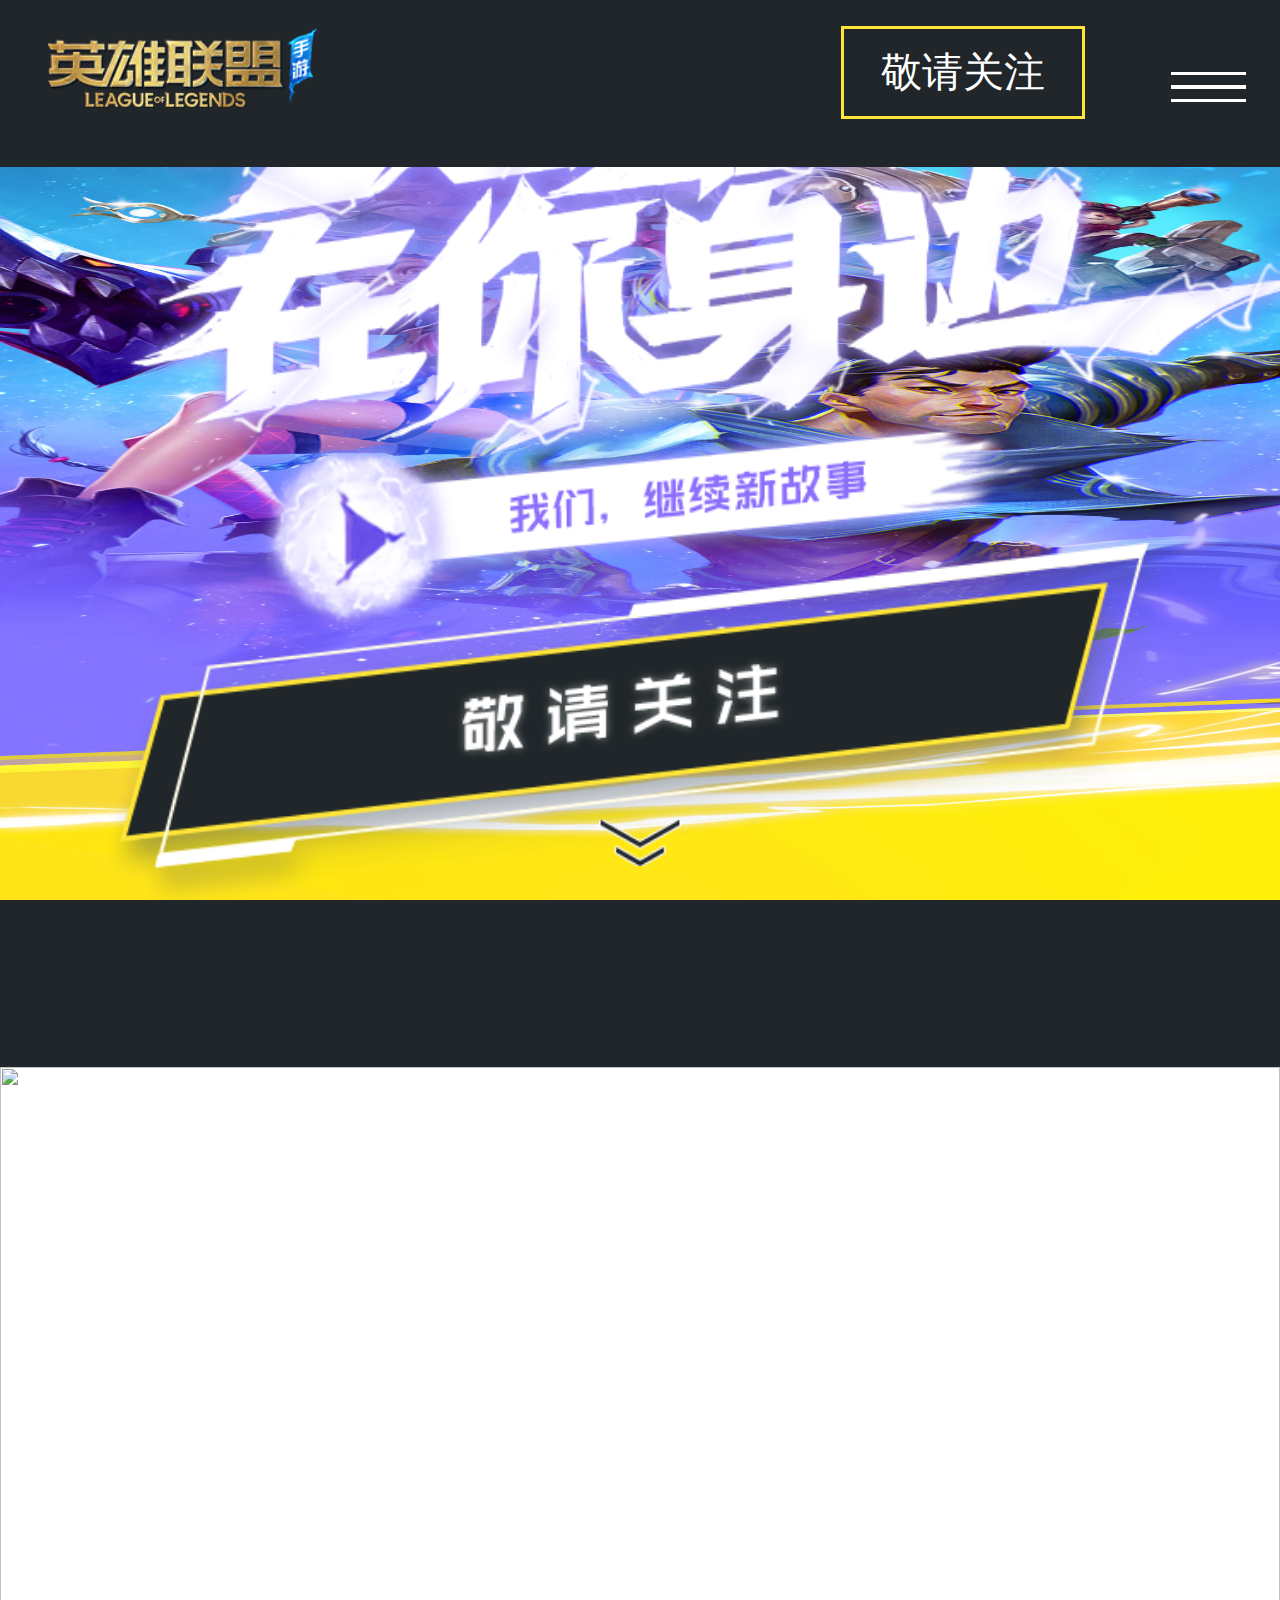
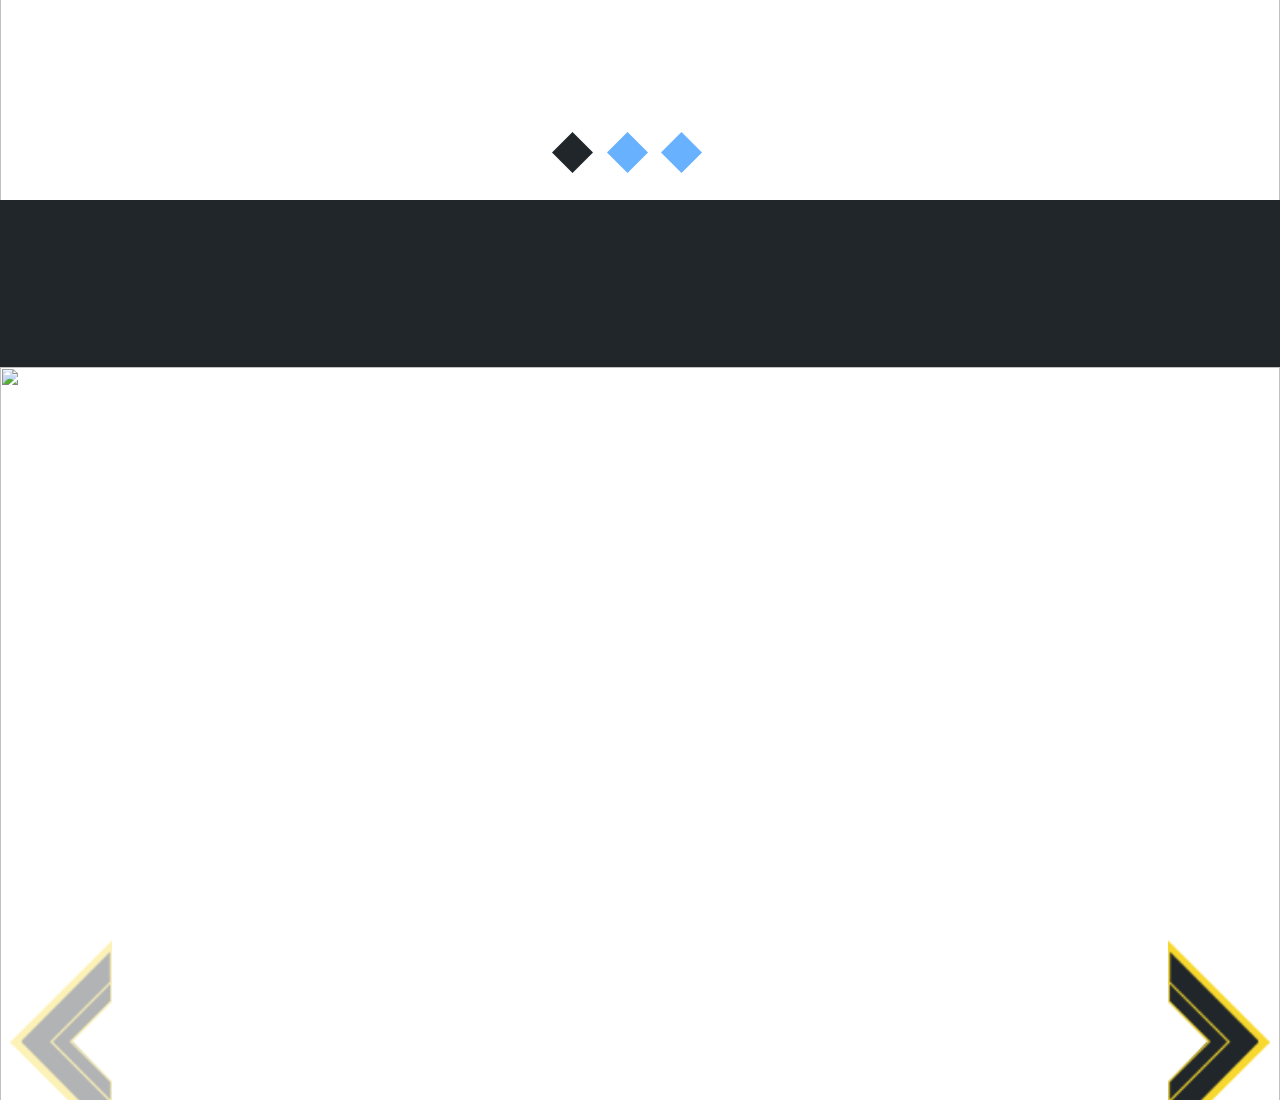
==== index.html @ bc77f901 "full project" ====
<!DOCTYPE html>
<html lang="en">

<head>
    <meta charset="UTF-8">
    <meta name="viewport" content="width=device-width,initial-scale=1.0, user-scalable=no, minimum-scale=1.0, maximum-scale=1.0" />
    <title>英雄联盟手游官网</title>
    <!-- 重置样式 -->
    <link rel="stylesheet" href="./css/reset.css">
    <link rel="icon" href="favicon.ico">
    <!-- 全局样式 -->
    <link rel="stylesheet" href="./css/global.css" />
    <!-- rem布局手机端 -->
    <!-- 菜单样式 -->
    <link rel="stylesheet" href="./css/menu.css">
    <!-- 弹出框样式 -->
    <link rel="stylesheet" href="./css/pop.css">
    <!-- 页面样式 -->
    <!-- 第一页page页样式 -->
    <link rel="stylesheet" href="./css/onepage.css">
    <!-- 第二页轮播图样式 -->
    <link rel="stylesheet" href="./css/carousel.css">
    <!-- 新闻样式 -->
    <link rel="stylesheet" href="./css/news.css">
    <!--第三页样式  -->
    <link rel="stylesheet" href="./css/three.css">
    <script>
        ~~ function() {
            function setFont() {
                var html = document.documentElement; //获取html
                var designwidth = 750; //设置设计稿宽度
                html.style.fontSize = (html.clientWidth / designwidth) * 100 + 'px'; //设置根元素
            };
            setFont();
            window.onresize = setFont;
        }() //iife 立即执行
    </script>
</head>

<body>
    <!-- 头部 -->
    <div class="menu_container">
        <!-- 菜单栏 -->
        <div class="menu_title">
            <a href="" class="menu_logo"><img src="./assets/logo.png" alt="英雄联盟logo"></a>
            <div class="menu_switch"></div>
            <div class="menu_attend" onclick="showPop('popAttend')">敬请关注</div>
        </div>
        <!-- 导航栏 -->
        <ul class="menu_nav ">
            <li onclick="showPop('popAttend')">敬请关注</li>
            <li>新闻资讯</li>
            <li>游戏特色</li>
            <a href="">
                <li>问题反馈</li>
            </a>
            <li onclick="showPop('popFaq')">FAQ</li>
        </ul>
    </div>
    <!-- 敬请关注弹出层 -->
    <div class="pop_container" id="popAttend" style="display: none;">
        <div class="pop_inner">
            <!-- 公共类弹出层 -->
            <p class="pop_title">请选择预约平台</p>
            <div class="pop_top"></div>
            <div class="pop_mid">
                <div class="pop_mid_content">
                    <div class="pop_mid_bg"></div>
                    <div class="pop_logo">
                        <div class="pop_logoQq"></div>
                        <div class="pop_logoWx"></div>
                    </div>
                    <a href="" class="pop_botton">确定</a>
                </div>
            </div>
            <!-- 根据内容撑开高度 -->
            <div class="pop_bottom"></div>
            <div class="pop_close">x</div>
        </div>
    </div>
    <!-- Faq弹出层 -->
    <div class="pop_container" id="popFaq" style="display: none;">
        <div class="pop_inner">
            <!-- 公共类弹出层 -->
            <div class="pop_top"></div>
            <div class="pop_mid">
                <div class="pop_mid_content">
                    <ul class="pop_faq">
                        <li>
                            <p class="pop_q">Q：活动的持续时间是多久？</p>
                            <p class="pop_ans">
                                A：活动时间：2019年10月16日至游戏不删档测试开启当天0点结束
                            </p>
                        </li>
                        <li>
                            <p class="pop_q">
                                Q：使用同一个帐号在各个渠道都进行了预约，预约奖励能够叠加吗？
                            </p>
                            <p class="pop_ans">
                                A：亲爱的召唤师，预约的奖励每个账号只能领取一份，是不能叠加的。关注并参与后续其他预约活动，还有更加丰富的奖励可以领取哦！
                            </p>
                        </li>
                        <li>
                            <p class="pop_q">Q：预约奖励应该如何领取？</p>
                            <p class="pop_ans">
                                A：
                                <span>使用QQ预约</span> ：预约成功后，预约礼包将以卡券形式发放至：动态-游戏-礼包-礼券仓库，游戏不删档测试开启后可以兑换领取。对于未收到卡券的玩家，预约奖励将在游戏不删档上线后，在游戏中通过邮件发放至预约的账户中。请各位召唤师耐心等待~
                            </p>
                            <p class="pop_ans">
                                <span class="txit">使用微信预约</span> ：预约成功后，预约礼包将通过卡券的形式发放至：我-卡包-卡券，游戏不删档测试开启后可以兑换领取。对于未收到卡券的玩家，预约奖励将在游戏不删档上线后，在游戏中通过邮件发放至预约的账户中。请各位召唤师耐心等待~
                            </p>
                        </li>
                        <li>
                            <p class="pop_q">Q：预约失败，遇到了问题怎么办？</p>
                            <p class="pop_ans">
                                A：如果您遇到了任何特殊情况及问题，请点击链接提交您的问题，后续会有客服为您处理：
                                <a href="https://kf.qq.com/touch/bill/191010selfqad0ca8c2d.html" target="_blank">
                                kf.qq.com/touch/bill/191010selfqad0ca8c2d.html
                              </a>
                            </p>
                        </li>
                    </ul>
                    <a href="" class="pop_botton"></a>
                </div>
            </div>
            <!-- 根据内容撑开高度 -->
            <div class="pop_bottom"></div>
            <div class="pop_close">x</div>

        </div>
    </div>
    <!-- 弹窗-视频 -->
    <div class="pop_container" id="popVideo" style="display: none">
        <!-- 居中的弹窗容器 -->
        <div class="pop_inner">
            <video controls src="./assets/adv.mp4" id=""></video>
            <div class="pop_close">x</div>
        </div>
    </div>
    <!-- 弹窗-游戏详情 -->
    <div class="pop_container" id="popDetail" style="display: none">
        <div class="pop_inner">
            <div class="pop_top"></div>
            <div class="pop_mid">
                <div class="pop_content">
                    <p>
                        十年陪伴，无限热爱！风靡全球的MOBA经典之作——《英雄联盟》正版手游敬请关注！
                        <br /> 真正的5V5公平竞技对战，传承端游纯正体验。人气英雄，经典还原；公平竞技，实力至上；峡谷传说，掌心再现。策略、战术、意识、配合，在移动端重现峡谷战场乐趣。
                        <br /> 集结吧召唤师——欢迎来到英雄联盟，是时候展现真正的技术了！
                    </p>
                </div>
            </div>
            <div class="pop_bottom"></div>
            <span class="pop_close">x</span>
        </div>
    </div>
    <!-- 弹窗-微信 -->
    <div class="pop_container" id="popWeixin" style="display: none">
        <div class="pop_inner">
            <div class="pop_top"></div>
            <div class="pop_mid">
                <div class="pop_content">
                    <img src="./assets/qrcode_wx.jpg" alt="" />
                </div>
            </div>
            <div class="pop_bottom"></div>
            <span class="pop_close">x</span>
        </div>
    </div>
    <!-- 弹窗-微信 -->
    <div class="pop_container" id="popYxq" style="display: none">
        <div class="pop_inner">
            <div class="pop_top"></div>
            <div class="pop_mid">
                <div class="pop_content">
                    <img src="./assets/qrcode_yxq.jpg" alt="" />
                </div>
            </div>
            <div class="pop_bottom"></div>
            <span class="pop_close">x</span>
        </div>
    </div>
    <!-- 弹窗-掌盟 -->
    <div class="pop_container" id="popZm" style="display: none">
        <div class="pop_inner">
            <div class="pop_top"></div>
            <div class="pop_mid">
                <div class="pop_content">
                    <img src="./assets/qrcode_zm.jpg" alt="" />
                </div>
            </div>
            <div class="pop_bottom"></div>
            <span class="pop_close">x</span>
        </div>
    </div>
    <!-- 滑动页面 -->
    <div class="page_container">

        <!-- 第一页 -->
        <div class="page">
            <div class="one_page">
                <div class="one_slogo">
                    <span class="video_play " onclick="showPop('popVideo')"></span>
                </div>
                <div class="attend_button " onclick="showPop( 'popAttend') "></div>
                <div class="g_arrow "></div>
            </div>
        </div>
        <!-- 第二页 -->
        <div class="page">
            <!-- 第二页 -->
            <div class="news_container">
                <!-- 轮播图 -->
                <div class="g_carousel-container" id="newsCarousel">
                    <ul class="g_carousel-list"></ul>
                    <ul class="g_carousel-indicator"></ul>
                </div>
                <div class="news_bar">
                    <a href="" class="news_title selected">新闻</a>
                    <a href="https://lolm.qq.com/m/news_list.html" class="news_title">
                  更多
                </a>
                </div>
                <ul class="news_list"></ul>
            </div>
        </div>
        <!-- 第三页 -->
        <div class="page ">
            <div class="game_container ">
                <!-- 轮播图 -->
                <div class="g_carousel-container " id="gameCarousel">
                    <ul class="g_carousel-list "></ul>
                    <ul class="g_carousel-indicator "></ul>
                    <div class="g_carousel-prev "></div>
                    <div class="g_carousel-next "></div>
                </div>

                <div class="game_desc ">
                    风靡全球的MOBA经典之作《英雄联盟》正版手游预约正式开启!
                </div>

                <div class="game_detail " onclick="showPop( 'popDetail') "></div>

                <div class="game_brand ">
                    <div class="game_brand-item " onclick="showPop( 'popWeixin') "></div>
                    <div class="game_brand-item " onclick="showPop( 'popYxq') "></div>
                    <a href="//s.p.qq.com/pub/jump?d=AADzqr1P " target="_blank " class="game_brand-item "></a>
                    <a href="//weibo.com/u/7268748742 " target="_blank " class="game_brand-item "></a>
                    <div class="game_brand-item " onclick="showPop( 'popZm') "></div>
                </div>

                <div class="game_footer ">
                    <a href=" " class="game_logo "></a>
                    <a href=" " class="game_riot "></a>
                    <p>COPYRIGHT © 1998 - 2019 TENCENT.ALL RIGHTS RESERVED.</p>
                    <p>腾讯公司 版权所有</p>
                    <p>
                        <a href=" ">粤网文[2017]6138-1456号</a>
                        <span>|</span>
                        <a href=" ">（总）网出证（粤）字第057号</a>
                    </p>
                </div>
            </div>
        </div>
    </div>
    <!-- 全局js 通用api -->
    <script src="./js/commmon.js "></script>
    <!-- 菜单 -->
    <script src="./js/menu.js "></script>
    <!-- 弹出层 -->
    <script src="./js/pop.js "></script>
    <!-- 页面 -->
    <script src="./js/onepage.js "></script>
    <!-- 轮播图 -->
    <script src="./js/carousel.js "></script>
    <!-- 新闻页面 -->
    <script src="./js/news.js "></script>
    <!-- --第三页样式 -->
    <script src="./js/three.js"></script>

</body>

</html>
---- css/global.css ----
img {
    display: block;
}

p,
ul {
    margin: 0;
    list-style: none;
}

a {
    color: inherit;
    text-decoration: none;
}

html,
body {
    width: 100%;
    height: 100%;
    overflow: hidden;
}


/* 页面的全局样式 */

.page_container .page {
    position: absolute;
    left: 0;
    top: 0;
    width: 100%;
    height: 100%;
    padding-top: 0.98rem;
    box-sizing: border-box;
    background: #202629;
    overflow: hidden;
}
---- css/menu.css ----
.menu_container {
  color: #fff;
}
.menu_container .menu_title {
  position: fixed;
  left: 0;
  top: 0;
  width: 100%;
  background: #202629;
  height: 0.98rem;
  z-index: 20;
}
.menu_container .menu_title .menu_attend {
  float: right;
  width: 1.4rem;
  height: 0.51rem;
  line-height: 0.51rem;
  text-align: center;
  font-size: 0.24rem;
  border: 3px #ffe537 solid;
  margin-top: 0.15rem;
  margin-right: 0.5rem;
}
.menu_container .menu_title .menu_logo {
  float: left;
  margin: 0.13rem 0 0 0.28rem;
}
.menu_container .menu_title .menu_logo img {
  width: 1.59rem;
  height: 0.5rem;
  display: block;
}
.menu_container .menu_title .menu_switch {
  float: right;
  width: 0.44rem;
  height: 0.02rem;
  margin-right: 0.2rem;
  margin-top: 0.5rem;
  background: #fff;
  transition: 0.5s;
}
.menu_container .menu_title .menu_switch::before {
  content: '';
  width: 0.44rem;
  height: 0.02rem;
  background: #fff;
  margin-top: -0.08rem;
  display: block;
  transition: 0.5s;
}
.menu_container .menu_title .menu_switch::after {
  content: '';
  width: 0.44rem;
  height: 0.02rem;
  background: #fff;
  margin-top: 0.14rem;
  transition: 0.5s;
  display: block;
}
.menu_container .menu_title .menu_switch.menu_switch_expand {
  background-color: transparent;
}
.menu_container .menu_title .menu_switch.menu_switch_expand::before {
  transform: rotate(45deg);
  margin-top: 0;
  background: #bc3129;
  transition: 0.5s;
}
.menu_container .menu_title .menu_switch.menu_switch_expand::after {
  transform: rotate(-45deg);
  margin-top: -0.016rem;
  background: #bc3129;
  transition: 0.5s;
}
.menu_container .menu_nav {
  z-index: 99;
  position: fixed;
  top: 0.98rem;
  right: 0;
  font-size: 0.3rem;
  background: #1e1e1e;
  text-align: center;
  width: 0;
  height: 0;
  opacity: 0;
  transition: 0.5s;
  margin: 0;
}
.menu_container .menu_nav li {
  border-top: 1px solid #2c2c2c;
  height: 1.36rem;
  line-height: 1.36rem;
  overflow: hidden;
}
.menu_container .menu_nav.menu_nav_expand {
  width: 100%;
  height: 100%;
  opacity: 1;
}
---- css/pop.css ----
.pop_container {
  position: fixed;
  left: 0;
  top: 0;
  width: 100%;
  height: 100%;
  background: rgba(0, 0, 0, 0.7);
  z-index: 99;
  display: flex;
  justify-content: center;
  align-items: center;
}
.pop_container .pop_inner {
  position: relative;
}
.pop_container .pop_inner .pop_title {
  position: absolute;
  color: #fff;
  font-size: 0.4rem;
  text-align: center;
  width: 100%;
  left: 0;
  top: -0.5rem;
  letter-spacing: 0.04rem;
}
.pop_container .pop_inner .pop_top {
  background: url(../assets/pop_top_bg.png) no-repeat;
  background-size: 6.53rem 1.09rem;
  width: 6.53rem;
  height: 1.09rem;
}
.pop_container .pop_inner .pop_mid {
  background: url(../assets/pop_cir_bg.png) repeat-y;
  background-size: 6.53rem 6.55rem;
  width: 6.53rem;
  margin-top: -1px;
  font-size: 0.24rem;
}
.pop_container .pop_inner .pop_mid img {
  display: block;
  margin: 0 auto;
  width: 50%;
}
.pop_container .pop_inner .pop_bottom {
  background: url(../assets/pop_bot.png) no-repeat;
  background-size: 6.53rem 1.13rem;
  width: 6.53rem;
  height: 1.13rem;
}
.pop_container .pop_inner .pop_close {
  width: 0.65rem;
  height: 0.65rem;
  border: 3px solid #fff;
  background: #000;
  color: #fff;
  text-align: center;
  line-height: 0.65rem;
  font-size: 0.4rem;
  position: absolute;
  right: -0.24rem;
  top: 0.28rem;
  border-radius: 50%;
}
.pop_container .pop_inner .pop_botton {
  width: 3.81rem;
  height: 0.89rem;
  display: block;
  margin: 0.5rem auto 0;
  background: url(../assets/pop_btn_spr.png) no-repeat;
  background-size: 3.81rem 9.65rem;
  text-indent: -9999px;
  overflow: hidden;
}
#popFaq .pop_mid_content .pop_faq {
  font-size: 0.24rem;
  width: 85%;
  height: 7.2rem;
  margin: 0 auto;
  overflow-y: scroll;
  line-height: 0.35rem;
  font-weight: bold;
}
#popFaq .pop_mid_content .pop_faq::-webkit-scrollbar {
  width: 0px;
}
#popFaq .pop_mid_content .pop_faq li {
  margin-bottom: 0.2rem;
}
#popFaq .pop_mid_content .pop_faq li .pop_q,
#popFaq .pop_mid_content .pop_faq li a {
  margin-bottom: 0.1rem;
  color: #896144;
}
#popAttend .pop_mid_content {
  background: url(../assets/b_pop_bg.png) left bottom no-repeat;
  background-size: 6.53rem 5.41rem;
}
#popAttend .pop_mid_content .pop_logo {
  display: flex;
  justify-content: center;
}
#popAttend .pop_mid_content .pop_logo .pop_logoQq {
  background-image: url(../assets/pop_login_sel_qq.jpg);
}
#popAttend .pop_mid_content .pop_logo .pop_logoWx {
  background-image: url(../assets/pop_login_sel_wx.jpg);
}
#popAttend .pop_mid_content .pop_logo .pop_logoQq,
#popAttend .pop_mid_content .pop_logo .pop_logoWx {
  width: 1.96rem;
  height: 2.84rem;
  margin: 0 0.16rem;
  background-size: 1.96rem 2.84rem;
  position: relative;
}
#popAttend .pop_mid_content .pop_logo .pop_logoQq.active::after,
#popAttend .pop_mid_content .pop_logo .pop_logoWx.active::after {
  content: "";
  position: absolute;
  left: 0;
  top: 0;
  width: 100%;
  height: 100%;
  background: url(../assets/pop_cover.png) no-repeat;
  background-size: 1.96rem 2.84rem;
}
#popVideo {
  position: fixed;
  left: 0;
  top: 0;
  width: 100%;
  height: 100%;
  background: rgba(0, 0, 0, 0.7);
  z-index: 999;
  display: flex;
  justify-content: center;
  align-items: center;
}
#popVideo .pop_inner {
  width: 7rem;
  height: 5.4rem;
  border: 1px solid #7d623e;
}
#popVideo .pop_inner video {
  display: block;
  width: 100%;
  height: 100%;
  object-fit: contain;
  background: #000;
}
#popVideo .pop_inner .pop_close {
  top: -0.4rem;
  z-index: 30;
}
#popDetail p {
  width: 80%;
  margin: 0 auto;
  font-size: 0.24rem;
  line-height: 0.4rem;
  padding-bottom: 0.6rem;
}
---- css/onepage.css ----
.one_page {
  width: 100%;
  height: 100%;
  background: url(../assets/index_bg.jpg) center top / 100% 100% no-repeat;
  position: relative;
}
.one_page .one_slogo {
  background: url(../assets/slogan.png) no-repeat;
  background-size: 7.5rem 5.62rem;
  width: 7.5rem;
  height: 5.62rem;
  position: absolute;
  bottom: 1.6rem;
  right: 0;
  z-index: 3;
}
.one_page .one_slogo .video_play {
  background: url(../assets/vid_ani.png) no-repeat;
  background-size: 1.19rem 1.22rem;
  width: 1.19rem;
  height: 1.22rem;
  position: absolute;
  top: 4.5rem;
  left: 1.5rem;
  animation: breath 1.5s infinite;
}
.one_page .one_slogo .video_play::after {
  content: "";
  background: url(../assets/vid_arr.png) no-repeat;
  background-size: 0.45rem 0.59rem;
  width: 0.45rem;
  height: 0.59rem;
  position: absolute;
  top: 0.3rem;
  left: 0.45rem;
}
.one_page .attend_button {
  background: url(../assets/book_btn.png) no-repeat;
  background-size: 6.27rem 2.09rem;
  width: 6.27rem;
  height: 2.09rem;
  position: absolute;
  bottom: 0rem;
  left: 50%;
  margin-left: -3.13rem;
  text-indent: -999em;
  z-index: 1;
}
@keyframes breath {
  0% {
    transform: scale(0.99);
  }
  50% {
    transform: scale(1.1);
  }
  100% {
    transform: scale(0.99);
  }
}
---- css/carousel.css ----
.g_carousel-container {
  width: 100%;
  height: 4.3rem;
  position: relative;
  background: #fff;
}
.g_carousel-container .g_carousel-list {
  height: 100%;
  transition: 0.5s;
}
.g_carousel-container .g_carousel-list li {
  float: left;
  width: 7.5rem;
  height: 100%;
}
.g_carousel-container .g_carousel-list li img {
  width: 100%;
  height: 100%;
}
.g_carousel-container .g_carousel-indicator {
  width: 100%;
  position: absolute;
  z-index: 2;
  bottom: 0.2rem;
  height: 0.17rem;
  display: flex;
  justify-content: center;
  align-items: center;
}
.g_carousel-container .g_carousel-indicator li {
  margin-right: 0.15rem;
  width: 0.17rem;
  height: 0.17rem;
  background: #67b1ff;
  transform: rotate(45deg);
}
.g_carousel-container .g_carousel-indicator li.selected {
  background: #202629;
}
.g_carousel-container .g_carousel-prev,
.g_carousel-container .g_carousel-next {
  width: 0.6rem;
  height: 1.2rem;
  background: url(../assets/btn-lefRight.png) no-repeat;
  background-size: 7.03rem 1.2rem;
  position: absolute;
  top: 0;
  bottom: 0;
  margin: auto;
}
.g_carousel-container .g_carousel-prev.disabled,
.g_carousel-container .g_carousel-next.disabled {
  opacity: 0.35;
}
.g_carousel-container .g_carousel-prev {
  left: 10px;
}
.g_carousel-container .g_carousel-next {
  background-position: -6.43rem 0;
  right: 10px;
}
.g_arrow {
  background: url(../assets/down.png) no-repeat;
  background-size: 0.48rem 0.27rem;
  width: 0.48rem;
  height: 0.27rem;
  position: absolute;
  bottom: 0.2rem;
  left: 50%;
  margin-left: -0.24rem;
  z-index: 9;
  animation: point-down 2s infinite;
}
@keyframes point-down {
  50% {
    transform: translateY(0.1rem);
  }
}
---- css/news.css ----
.news_container {
  height: 100%;
  background: url(../assets/news_bg.jpg) no-repeat center bottom #fff;
  background-size: 100%;
}
.news_container .news_bar {
  background: #f7d82e;
  font-size: 0.26rem;
  height: 0.53rem;
  font-weight: bold;
  line-height: 0.53rem;
  display: flex;
  justify-content: center;
}
.news_container .news_bar .news_title {
  width: 1.29rem;
  height: 0.53rem;
  margin: 0 0.2rem;
  text-align: center;
}
.news_container .news_bar .news_title.selected {
  color: #fff;
  background: url(../assets/diamond-bg.png) no-repeat;
  background-size: 100%;
}
.news_container .news_list {
  width: 6.78rem;
  margin: 0 auto;
}
.news_container .news_list li {
  width: 100%;
  height: 1.3rem;
  border-bottom: 0.03rem solid #e5e3d6;
  padding-top: 0.25rem;
  box-sizing: border-box;
  padding-left: 0.52rem;
  font-size: 0.26rem;
  position: relative;
}
.news_container .news_list li::after {
  content: "";
  width: 0.15rem;
  height: 0.81rem;
  background: url(../assets/decorate.png) no-repeat;
  background-size: 100%;
  position: absolute;
  top: 0.25rem;
  left: 0.22rem;
}
.news_container .news_list li span {
  display: block;
  width: 0.92rem;
  height: 0.34rem;
  background: #202629;
  font-size: 0.2rem;
  line-height: 0.34rem;
  text-align: center;
  color: #fff;
  margin-bottom: 0.12rem;
}
.news_container .news_list li a {
  font-size: 0.26rem;
  height: 0.3rem;
  color: #202629;
  line-height: 0.3rem;
  overflow: hidden;
  text-overflow: ellipsis;
  white-space: nowrap;
  display: block;
  text-align: left;
  font-weight: bold;
  padding-top: 0.1rem;
}
.news_container .news_list li p {
  font-size: 0.21rem;
  color: #9e9c8e;
  line-height: 0.34rem;
  height: 0.34rem;
  position: absolute;
  top: 0.25rem;
  right: 0;
}
.news_container .news_list li:last-child {
  border-bottom: none;
}
---- css/three.css ----
.game_container {
  width: 100%;
  height: 100%;
  overflow-y: scroll;
  background: #fff;
}
.game_container #gameCarousel {
  height: 7.91rem;
}
.game_container #gameCarousel .g_carousel-indicator li {
  width: 0.77rem;
  height: 0.08rem;
  background: #f7d82e;
  border-radius: 0;
  transform: none;
}
.game_container #gameCarousel .g_carousel-indicator li.selected {
  background: #fffcee;
}
.game_container .game_desc {
  width: 6.8rem;
  height: 0.6rem;
  font-size: 0.22rem;
  line-height: 0.45rem;
  color: #757e7f;
  overflow: hidden;
  text-overflow: ellipsis;
  margin: 0 auto;
  padding: 0.6rem 0.1rem 0 0.2rem;
  position: relative;
}
.game_container .game_desc::before,
.game_container .game_desc::after {
  content: "";
  width: 0.22rem;
  height: 0.19rem;
  position: absolute;
  top: 0.6rem;
  background: url(../assets/pop_tit_spr.png) no-repeat;
  background-position: -1.92rem -5.93rem;
  background-size: 6.5rem 6.5rem;
}
.game_container .game_desc::before {
  left: 0;
}
.game_container .game_desc::after {
  background-position: -2.56rem -5.93rem;
  right: 0;
}
.game_container .game_detail {
  background: url(../assets/pop_btn_spr.png) no-repeat;
  background-size: 3.81rem 9.65rem;
  width: 1.46rem;
  height: 0.48rem;
  background-position: 0 -7.5rem;
  margin: 0 auto;
}
.game_container .game_brand {
  display: flex;
  justify-content: center;
  margin-top: 0.3rem;
}
.game_container .game_brand .game_brand-item {
  display: block;
  background: url(../assets/btn-brand.png) no-repeat;
  background-size: 1.45rem 7.91rem;
  width: 1.45rem;
  height: 1.31rem;
}
.game_container .game_brand .game_brand-item:nth-child(1) {
  background-position: 0 0;
}
.game_container .game_brand .game_brand-item:nth-child(2) {
  background-position: 0 -2.64rem;
}
.game_container .game_brand .game_brand-item:nth-child(3) {
  background-position: 0 -3.96rem;
}
.game_container .game_brand .game_brand-item:nth-child(4) {
  background-position: 0 -1.32rem;
}
.game_container .game_brand .game_brand-item:nth-child(5) {
  background-position: 0 -5.28rem;
}
.game_container .game_footer {
  color: #777;
  font-size: 0.24rem;
  line-height: 0.36rem;
  text-align: center;
  background: url(../assets/page3_bottom.png) center bottom no-repeat;
  background-size: 100%;
  padding-top: 0.9rem;
  padding-bottom: 0.2rem;
  margin-top: -0.3rem;
}
.game_container .game_footer .game_logo {
  width: 2.74rem;
  height: 0.52rem;
  display: inline-block;
  background: url(../assets/footer_logo.png) no-repeat;
  background-size: 2.74rem 1.16rem;
  vertical-align: middle;
  margin: 0.5rem 0.3rem;
}
.game_container .game_footer .game_riot {
  width: 1.37rem;
  height: 0.42rem;
  float: none;
  display: inline-block;
  background: url(../assets/footer_logo.png) no-repeat;
  background-size: 2.74rem 1.16rem;
  background-position: 0 -0.64rem;
  vertical-align: middle;
  margin: 0.5rem 0.3rem;
}
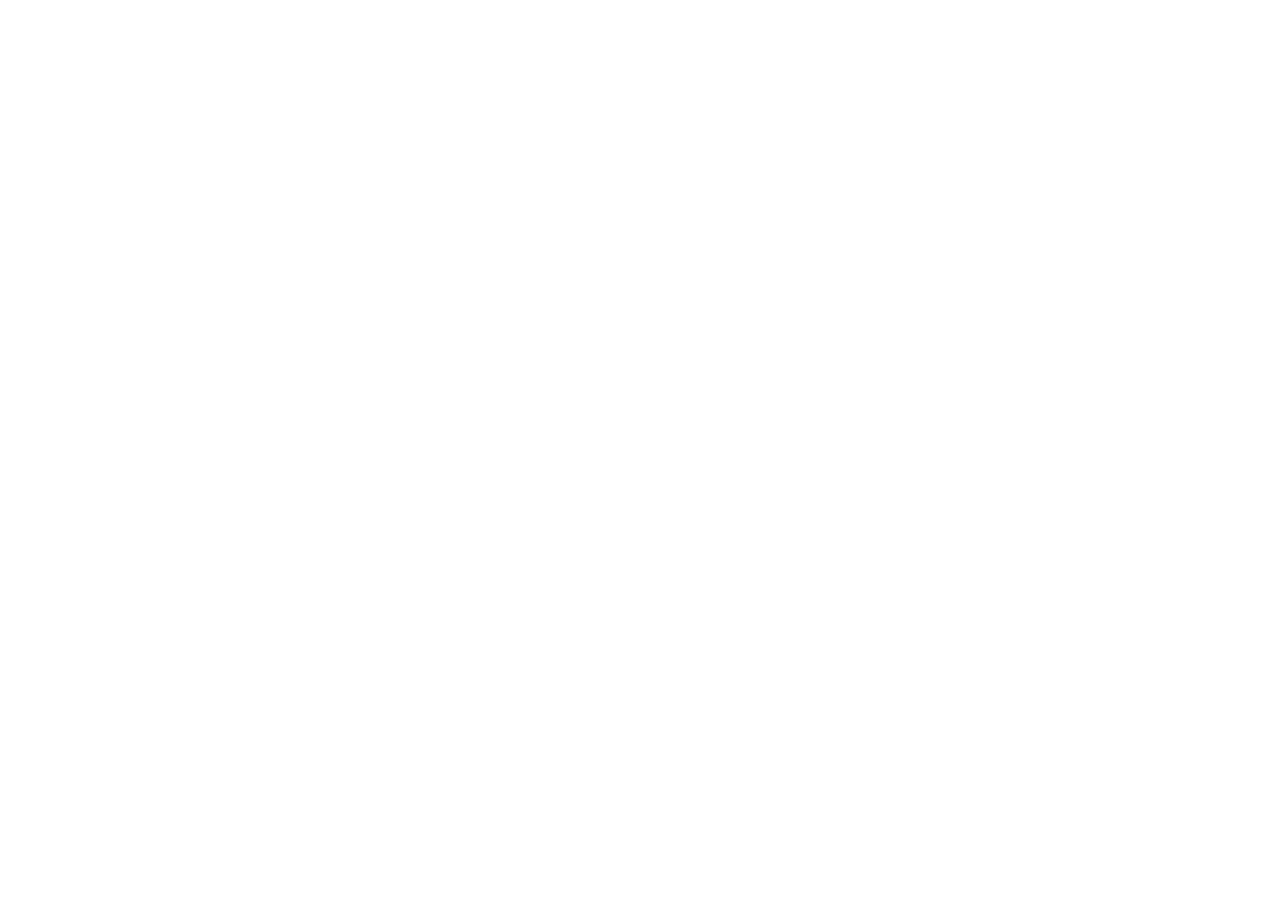
==== commit 9a115be6: "just add a vue-shop demo" ====
--- a/index.html
+++ b/index.html
@@ -1,283 +1 @@
-<!DOCTYPE html>
-<html lang="en">
-
-<head>
-    <meta charset="UTF-8">
-    <meta name="viewport" content="width=device-width,initial-scale=1.0, user-scalable=no, minimum-scale=1.0, maximum-scale=1.0" />
-    <title>英雄联盟手游官网</title>
-    <!-- 重置样式 -->
-    <link rel="stylesheet" href="./css/reset.css">
-    <link rel="icon" href="favicon.ico">
-    <!-- 全局样式 -->
-    <link rel="stylesheet" href="./css/global.css" />
-    <!-- rem布局手机端 -->
-    <!-- 菜单样式 -->
-    <link rel="stylesheet" href="./css/menu.css">
-    <!-- 弹出框样式 -->
-    <link rel="stylesheet" href="./css/pop.css">
-    <!-- 页面样式 -->
-    <!-- 第一页page页样式 -->
-    <link rel="stylesheet" href="./css/onepage.css">
-    <!-- 第二页轮播图样式 -->
-    <link rel="stylesheet" href="./css/carousel.css">
-    <!-- 新闻样式 -->
-    <link rel="stylesheet" href="./css/news.css">
-    <!--第三页样式  -->
-    <link rel="stylesheet" href="./css/three.css">
-    <script>
-        ~~ function() {
-            function setFont() {
-                var html = document.documentElement; //获取html
-                var designwidth = 750; //设置设计稿宽度
-                html.style.fontSize = (html.clientWidth / designwidth) * 100 + 'px'; //设置根元素
-            };
-            setFont();
-            window.onresize = setFont;
-        }() //iife 立即执行
-    </script>
-</head>
-
-<body>
-    <!-- 头部 -->
-    <div class="menu_container">
-        <!-- 菜单栏 -->
-        <div class="menu_title">
-            <a href="" class="menu_logo"><img src="./assets/logo.png" alt="英雄联盟logo"></a>
-            <div class="menu_switch"></div>
-            <div class="menu_attend" onclick="showPop('popAttend')">敬请关注</div>
-        </div>
-        <!-- 导航栏 -->
-        <ul class="menu_nav ">
-            <li onclick="showPop('popAttend')">敬请关注</li>
-            <li>新闻资讯</li>
-            <li>游戏特色</li>
-            <a href="">
-                <li>问题反馈</li>
-            </a>
-            <li onclick="showPop('popFaq')">FAQ</li>
-        </ul>
-    </div>
-    <!-- 敬请关注弹出层 -->
-    <div class="pop_container" id="popAttend" style="display: none;">
-        <div class="pop_inner">
-            <!-- 公共类弹出层 -->
-            <p class="pop_title">请选择预约平台</p>
-            <div class="pop_top"></div>
-            <div class="pop_mid">
-                <div class="pop_mid_content">
-                    <div class="pop_mid_bg"></div>
-                    <div class="pop_logo">
-                        <div class="pop_logoQq"></div>
-                        <div class="pop_logoWx"></div>
-                    </div>
-                    <a href="" class="pop_botton">确定</a>
-                </div>
-            </div>
-            <!-- 根据内容撑开高度 -->
-            <div class="pop_bottom"></div>
-            <div class="pop_close">x</div>
-        </div>
-    </div>
-    <!-- Faq弹出层 -->
-    <div class="pop_container" id="popFaq" style="display: none;">
-        <div class="pop_inner">
-            <!-- 公共类弹出层 -->
-            <div class="pop_top"></div>
-            <div class="pop_mid">
-                <div class="pop_mid_content">
-                    <ul class="pop_faq">
-                        <li>
-                            <p class="pop_q">Q：活动的持续时间是多久？</p>
-                            <p class="pop_ans">
-                                A：活动时间：2019年10月16日至游戏不删档测试开启当天0点结束
-                            </p>
-                        </li>
-                        <li>
-                            <p class="pop_q">
-                                Q：使用同一个帐号在各个渠道都进行了预约，预约奖励能够叠加吗？
-                            </p>
-                            <p class="pop_ans">
-                                A：亲爱的召唤师，预约的奖励每个账号只能领取一份，是不能叠加的。关注并参与后续其他预约活动，还有更加丰富的奖励可以领取哦！
-                            </p>
-                        </li>
-                        <li>
-                            <p class="pop_q">Q：预约奖励应该如何领取？</p>
-                            <p class="pop_ans">
-                                A：
-                                <span>使用QQ预约</span> ：预约成功后，预约礼包将以卡券形式发放至：动态-游戏-礼包-礼券仓库，游戏不删档测试开启后可以兑换领取。对于未收到卡券的玩家，预约奖励将在游戏不删档上线后，在游戏中通过邮件发放至预约的账户中。请各位召唤师耐心等待~
-                            </p>
-                            <p class="pop_ans">
-                                <span class="txit">使用微信预约</span> ：预约成功后，预约礼包将通过卡券的形式发放至：我-卡包-卡券，游戏不删档测试开启后可以兑换领取。对于未收到卡券的玩家，预约奖励将在游戏不删档上线后，在游戏中通过邮件发放至预约的账户中。请各位召唤师耐心等待~
-                            </p>
-                        </li>
-                        <li>
-                            <p class="pop_q">Q：预约失败，遇到了问题怎么办？</p>
-                            <p class="pop_ans">
-                                A：如果您遇到了任何特殊情况及问题，请点击链接提交您的问题，后续会有客服为您处理：
-                                <a href="https://kf.qq.com/touch/bill/191010selfqad0ca8c2d.html" target="_blank">
-                                kf.qq.com/touch/bill/191010selfqad0ca8c2d.html
-                              </a>
-                            </p>
-                        </li>
-                    </ul>
-                    <a href="" class="pop_botton"></a>
-                </div>
-            </div>
-            <!-- 根据内容撑开高度 -->
-            <div class="pop_bottom"></div>
-            <div class="pop_close">x</div>
-
-        </div>
-    </div>
-    <!-- 弹窗-视频 -->
-    <div class="pop_container" id="popVideo" style="display: none">
-        <!-- 居中的弹窗容器 -->
-        <div class="pop_inner">
-            <video controls src="./assets/adv.mp4" id=""></video>
-            <div class="pop_close">x</div>
-        </div>
-    </div>
-    <!-- 弹窗-游戏详情 -->
-    <div class="pop_container" id="popDetail" style="display: none">
-        <div class="pop_inner">
-            <div class="pop_top"></div>
-            <div class="pop_mid">
-                <div class="pop_content">
-                    <p>
-                        十年陪伴，无限热爱！风靡全球的MOBA经典之作——《英雄联盟》正版手游敬请关注！
-                        <br /> 真正的5V5公平竞技对战，传承端游纯正体验。人气英雄，经典还原；公平竞技，实力至上；峡谷传说，掌心再现。策略、战术、意识、配合，在移动端重现峡谷战场乐趣。
-                        <br /> 集结吧召唤师——欢迎来到英雄联盟，是时候展现真正的技术了！
-                    </p>
-                </div>
-            </div>
-            <div class="pop_bottom"></div>
-            <span class="pop_close">x</span>
-        </div>
-    </div>
-    <!-- 弹窗-微信 -->
-    <div class="pop_container" id="popWeixin" style="display: none">
-        <div class="pop_inner">
-            <div class="pop_top"></div>
-            <div class="pop_mid">
-                <div class="pop_content">
-                    <img src="./assets/qrcode_wx.jpg" alt="" />
-                </div>
-            </div>
-            <div class="pop_bottom"></div>
-            <span class="pop_close">x</span>
-        </div>
-    </div>
-    <!-- 弹窗-微信 -->
-    <div class="pop_container" id="popYxq" style="display: none">
-        <div class="pop_inner">
-            <div class="pop_top"></div>
-            <div class="pop_mid">
-                <div class="pop_content">
-                    <img src="./assets/qrcode_yxq.jpg" alt="" />
-                </div>
-            </div>
-            <div class="pop_bottom"></div>
-            <span class="pop_close">x</span>
-        </div>
-    </div>
-    <!-- 弹窗-掌盟 -->
-    <div class="pop_container" id="popZm" style="display: none">
-        <div class="pop_inner">
-            <div class="pop_top"></div>
-            <div class="pop_mid">
-                <div class="pop_content">
-                    <img src="./assets/qrcode_zm.jpg" alt="" />
-                </div>
-            </div>
-            <div class="pop_bottom"></div>
-            <span class="pop_close">x</span>
-        </div>
-    </div>
-    <!-- 滑动页面 -->
-    <div class="page_container">
-
-        <!-- 第一页 -->
-        <div class="page">
-            <div class="one_page">
-                <div class="one_slogo">
-                    <span class="video_play " onclick="showPop('popVideo')"></span>
-                </div>
-                <div class="attend_button " onclick="showPop( 'popAttend') "></div>
-                <div class="g_arrow "></div>
-            </div>
-        </div>
-        <!-- 第二页 -->
-        <div class="page">
-            <!-- 第二页 -->
-            <div class="news_container">
-                <!-- 轮播图 -->
-                <div class="g_carousel-container" id="newsCarousel">
-                    <ul class="g_carousel-list"></ul>
-                    <ul class="g_carousel-indicator"></ul>
-                </div>
-                <div class="news_bar">
-                    <a href="" class="news_title selected">新闻</a>
-                    <a href="https://lolm.qq.com/m/news_list.html" class="news_title">
-                  更多
-                </a>
-                </div>
-                <ul class="news_list"></ul>
-            </div>
-        </div>
-        <!-- 第三页 -->
-        <div class="page ">
-            <div class="game_container ">
-                <!-- 轮播图 -->
-                <div class="g_carousel-container " id="gameCarousel">
-                    <ul class="g_carousel-list "></ul>
-                    <ul class="g_carousel-indicator "></ul>
-                    <div class="g_carousel-prev "></div>
-                    <div class="g_carousel-next "></div>
-                </div>
-
-                <div class="game_desc ">
-                    风靡全球的MOBA经典之作《英雄联盟》正版手游预约正式开启!
-                </div>
-
-                <div class="game_detail " onclick="showPop( 'popDetail') "></div>
-
-                <div class="game_brand ">
-                    <div class="game_brand-item " onclick="showPop( 'popWeixin') "></div>
-                    <div class="game_brand-item " onclick="showPop( 'popYxq') "></div>
-                    <a href="//s.p.qq.com/pub/jump?d=AADzqr1P " target="_blank " class="game_brand-item "></a>
-                    <a href="//weibo.com/u/7268748742 " target="_blank " class="game_brand-item "></a>
-                    <div class="game_brand-item " onclick="showPop( 'popZm') "></div>
-                </div>
-
-                <div class="game_footer ">
-                    <a href=" " class="game_logo "></a>
-                    <a href=" " class="game_riot "></a>
-                    <p>COPYRIGHT © 1998 - 2019 TENCENT.ALL RIGHTS RESERVED.</p>
-                    <p>腾讯公司 版权所有</p>
-                    <p>
-                        <a href=" ">粤网文[2017]6138-1456号</a>
-                        <span>|</span>
-                        <a href=" ">（总）网出证（粤）字第057号</a>
-                    </p>
-                </div>
-            </div>
-        </div>
-    </div>
-    <!-- 全局js 通用api -->
-    <script src="./js/commmon.js "></script>
-    <!-- 菜单 -->
-    <script src="./js/menu.js "></script>
-    <!-- 弹出层 -->
-    <script src="./js/pop.js "></script>
-    <!-- 页面 -->
-    <script src="./js/onepage.js "></script>
-    <!-- 轮播图 -->
-    <script src="./js/carousel.js "></script>
-    <!-- 新闻页面 -->
-    <script src="./js/news.js "></script>
-    <!-- --第三页样式 -->
-    <script src="./js/three.js"></script>
-
-</body>
-
-</html>+<!DOCTYPE html><html lang=""><head><meta charset="utf-8"><meta http-equiv="X-UA-Compatible" content="IE=edge"><meta name="viewport" content="width=device-width,initial-scale=1"><title>电商后台管理系统</title><link rel="icon" href="favicon.ico"><link rel="stylesheet" href="https://unpkg.com/nprogress@0.2.0/nprogress.css"><link href="https://cdn.quilljs.com/1.3.4/quill.core.css" rel="stylesheet"><link href="https://cdn.quilljs.com/1.3.4/quill.snow.css" rel="stylesheet"><link href="https://cdn.quilljs.com/1.3.4/quill.bubble.css" rel="stylesheet"><link rel="stylesheet" href="https://unpkg.com/element-ui@2.8.2/lib/theme-chalk/index.css"><script src="https://unpkg.com/nprogress@0.2.0/nprogress.js"></script><script src="https://cdn.jsdelivr.net/npm/vue@2.6.11"></script><script src="https://cdn.quilljs.com/1.3.4/quill.js"></script><script src="https://cdn.jsdelivr.net/npm/vue-quill-editor@3.0.6/dist/vue-quill-editor.js"></script><script src="https://unpkg.com/vue-router@3.2.0/dist/vue-router.js"></script><script src="https://unpkg.com/axios/dist/axios.min.js"></script><script src="https://lib.baomitu.com/echarts/5.1.0/echarts.common.min.js"></script><script src="https://unpkg.com/element-ui@2.4.5/lib/index.js"></script><link href="css/List_Sorts.19dcc0d3.css" rel="prefetch"><link href="css/Oder_Data.07f91f15.css" rel="prefetch"><link href="css/Params_Add.824133a2.css" rel="prefetch"><link href="css/Users_Rights_Roles.df796ee5.css" rel="prefetch"><link href="css/login_home_welcome.a4b9e537.css" rel="prefetch"><link href="js/List_Sorts.d8f24e73.js" rel="prefetch"><link href="js/Oder_Data.1b43fe03.js" rel="prefetch"><link href="js/Params_Add.d6430eee.js" rel="prefetch"><link href="js/Users_Rights_Roles.a0e63e5c.js" rel="prefetch"><link href="js/login_home_welcome.0021eadc.js" rel="prefetch"><link href="css/app.caa97517.css" rel="preload" as="style"><link href="js/app.f1b07d26.js" rel="preload" as="script"><link href="js/chunk-vendors.2533954b.js" rel="preload" as="script"><link href="css/app.caa97517.css" rel="stylesheet"></head><body><noscript><strong>We're sorry but vue_shop doesn't work properly without JavaScript enabled. Please enable it to continue.</strong></noscript><div id="app"></div><script src="js/chunk-vendors.2533954b.js"></script><script src="js/app.f1b07d26.js"></script></body></html>--- a/css/List_Sorts.19dcc0d3.css
+++ b/css/List_Sorts.19dcc0d3.css
@@ -0,0 +1 @@
+.el-table-column[data-v-be470fa4]{height:50px}.el-cascader[data-v-be470fa4]{width:100%}.cascader_select[data-v-be470fa4]{height:300px}--- a/css/Oder_Data.07f91f15.css
+++ b/css/Oder_Data.07f91f15.css
@@ -0,0 +1 @@
+.el-cascader{width:100%}.el-pagination{min-width:300px;overflow:auto;margin-top:5px}#main[data-v-7520b56a]{width:100%;min-width:480px;height:550px}--- a/css/Params_Add.824133a2.css
+++ b/css/Params_Add.824133a2.css
@@ -0,0 +1 @@
+.card_header[data-v-0b0b28ed]{margin-bottom:-10px}.card_header .cat_opt[data-v-0b0b28ed]{margin:15px 0}.card_header .cat_opt span[data-v-0b0b28ed]{font-weight:400;margin-right:15px}.el-tag[data-v-0b0b28ed]{margin-top:8px;margin-right:15px}.input-new-tag[data-v-0b0b28ed]{width:90px;margin-left:10px;vertical-align:bottom}.button-new-tag[data-v-0b0b28ed]{margin-left:10px;height:32px;line-height:30px;padding-top:0;padding-bottom:0}.el-cascader[data-v-0b0b28ed]{width:300px}.el-steps[data-v-08f49230]{margin:15px 0}[data-v-08f49230] .el-step__title{font-size:13px}[data-v-08f49230] .el-cascader .el-input{width:200px}.el-checkbox[data-v-08f49230]{margin:0 10px 0 0!important}.el-tab-pane .el-button[data-v-08f49230]{margin-top:12px}--- a/css/Users_Rights_Roles.df796ee5.css
+++ b/css/Users_Rights_Roles.df796ee5.css
@@ -0,0 +1 @@
+.el-card .block[data-v-d1bbc50a]{overflow-x:auto!important}.el-card .dialog-footer[data-v-d1bbc50a]{margin-top:-30px!important;display:-ms-flexbox!important;display:flex!important;-ms-flex-pack:space-evenly!important;justify-content:space-evenly!important}.table_col_btn[data-v-5818ee90]{display:-ms-flexbox;display:flex;-ms-flex-pack:left;justify-content:left;overflow-x:auto}.el-table[data-v-5818ee90]{overflow-x:auto}.el-table .el-button[data-v-5818ee90]{font-size:6px;padding:6px 20px}.el-tag[data-v-5818ee90]{margin:7px}.bd_top[data-v-5818ee90]{border-top:1px solid #eee}.bd_bottom[data-v-5818ee90]{border:1px solid #eee}.vcenter[data-v-5818ee90]{display:-ms-flexbox;display:flex;-ms-flex-align:center;align-items:center}.rightlevel[data-v-5818ee90]{text-align:center;font-weight:700;padding-bottom:8px}--- a/css/login_home_welcome.a4b9e537.css
+++ b/css/login_home_welcome.a4b9e537.css
@@ -0,0 +1 @@
+.Login_container[data-v-4cd91f85]{box-sizing:content-box;width:100%;height:100%;background:url(../img/bg.940c9c09.jpg) no-repeat top;background-size:cover}.Login_container .login_box[data-v-4cd91f85]{width:390px;height:320px;background-color:rgba(0,0,0,0);position:relative;left:50%;top:50%;-ms-transform:translate(-50%,-50%);transform:translate(-50%,-50%);border-radius:20px;border:1px solid #0ff}.Login_container .login_box .logo_box[data-v-4cd91f85]{width:130px;height:130px;border:1px solid #eee;border-radius:50%;position:relative;left:50%;-ms-transform:translate(-50%,-50%);transform:translate(-50%,-50%);box-shadow:0 0 10px 10px #ddd}.Login_container .login_box .logo_box img[data-v-4cd91f85]{width:100%;height:100%;border-radius:50%;background-color:#eee}.Login_container .login_box .error[data-v-4cd91f85]{width:90%;position:relative;top:-30px;margin:auto}.Login_container .login_box .login_form[data-v-4cd91f85]{margin-top:-20px;padding:0 20px}.Login_container .login_box .login_form .open[data-v-4cd91f85]{cursor:pointer}.Login_container .login_box .login_form .login_root[data-v-4cd91f85]{display:-ms-flexbox;display:flex;-ms-flex-pack:center;justify-content:center}.home[data-v-16da9ef6]{width:100%;height:100%;overflow-y:hidden}.home .el-container[data-v-16da9ef6]{width:100%;height:100%}.home .el-container .el-header[data-v-16da9ef6]{display:-ms-flexbox;display:flex;-ms-flex-pack:justify;justify-content:space-between;background-color:#373d41;padding-left:0;font-size:20px;color:#fff;-ms-flex-align:center;align-items:center}.home .el-container .el-header>div[data-v-16da9ef6]{height:100%;display:-ms-flexbox;display:flex;-ms-flex-pack:left;justify-content:left}.home .el-container .el-header>div img[data-v-16da9ef6]{width:80px;height:100%;border-radius:50%;border:1px solid #0ff;box-shadow:0 0 10px}.home .el-container .el-header>div span[data-v-16da9ef6]{line-height:70px;padding:0 15px;font-size:18px}.home .el-container .el-header .el-button[data-v-16da9ef6]{padding:10px}.home .el-container .el-aside[data-v-16da9ef6]{box-sizing:content-box;height:100%}.home .el-container .el-aside .el-menu[data-v-16da9ef6]{height:96%;border-right:0}.home .el-container .el-aside .el-menu span[data-v-16da9ef6]{font-size:12px!important}.home .el-container .el-aside .toggle-button[data-v-16da9ef6]{height:4%;background-color:#4a5064;color:#fff;text-align:center;font-size:16px;letter-spacing:.2em;cursor:pointer;line-height:25px}.home .el-container .el-aside[data-v-16da9ef6] :hover{color:#409eff}.home .el-container .el-main[data-v-16da9ef6]{padding:0;border:1px solid pink}.welcome[data-v-250f7b9a]{box-sizing:content-box;width:100%;height:100%;background-color:#2c343c;background:url(../img/bg.940c9c09.jpg) no-repeat 50%/100% 100%}.welcome span[data-v-250f7b9a]{display:block;color:#fff;font-size:28px;padding:20px}--- a/css/app.caa97517.css
+++ b/css/app.caa97517.css
@@ -0,0 +1 @@
+#app{font-family:Avenir,Helvetica,Arial,sans-serif;-webkit-font-smoothing:antialiased;-moz-osx-font-smoothing:grayscale;color:#2c3e50}#app,body,html{width:100%;height:100%}body,html{margin:0;padding:0x;-webkit-user-select:none;-moz-user-select:none;-ms-user-select:none;user-select:none}h1,h2,h3{padding:0;margin:0}.el-breadcrumb{padding:20px;font-size:12px}.el-card{margin-left:15px;box-shadow:0 1px 1px rgba(0,0,0,.15)!important}.el-table{margin-top:15px;margin-bottom:15px;width:100%;font-size:12px}.el-table td{padding:6px 0}.el-cascader-menu{height:300px}.ql-editor{min-height:300px}--- a/css/app.caa97517.css
+++ b/css/app.caa97517.css
@@ -0,0 +1 @@
+#app{font-family:Avenir,Helvetica,Arial,sans-serif;-webkit-font-smoothing:antialiased;-moz-osx-font-smoothing:grayscale;color:#2c3e50}#app,body,html{width:100%;height:100%}body,html{margin:0;padding:0x;-webkit-user-select:none;-moz-user-select:none;-ms-user-select:none;user-select:none}h1,h2,h3{padding:0;margin:0}.el-breadcrumb{padding:20px;font-size:12px}.el-card{margin-left:15px;box-shadow:0 1px 1px rgba(0,0,0,.15)!important}.el-table{margin-top:15px;margin-bottom:15px;width:100%;font-size:12px}.el-table td{padding:6px 0}.el-cascader-menu{height:300px}.ql-editor{min-height:300px}